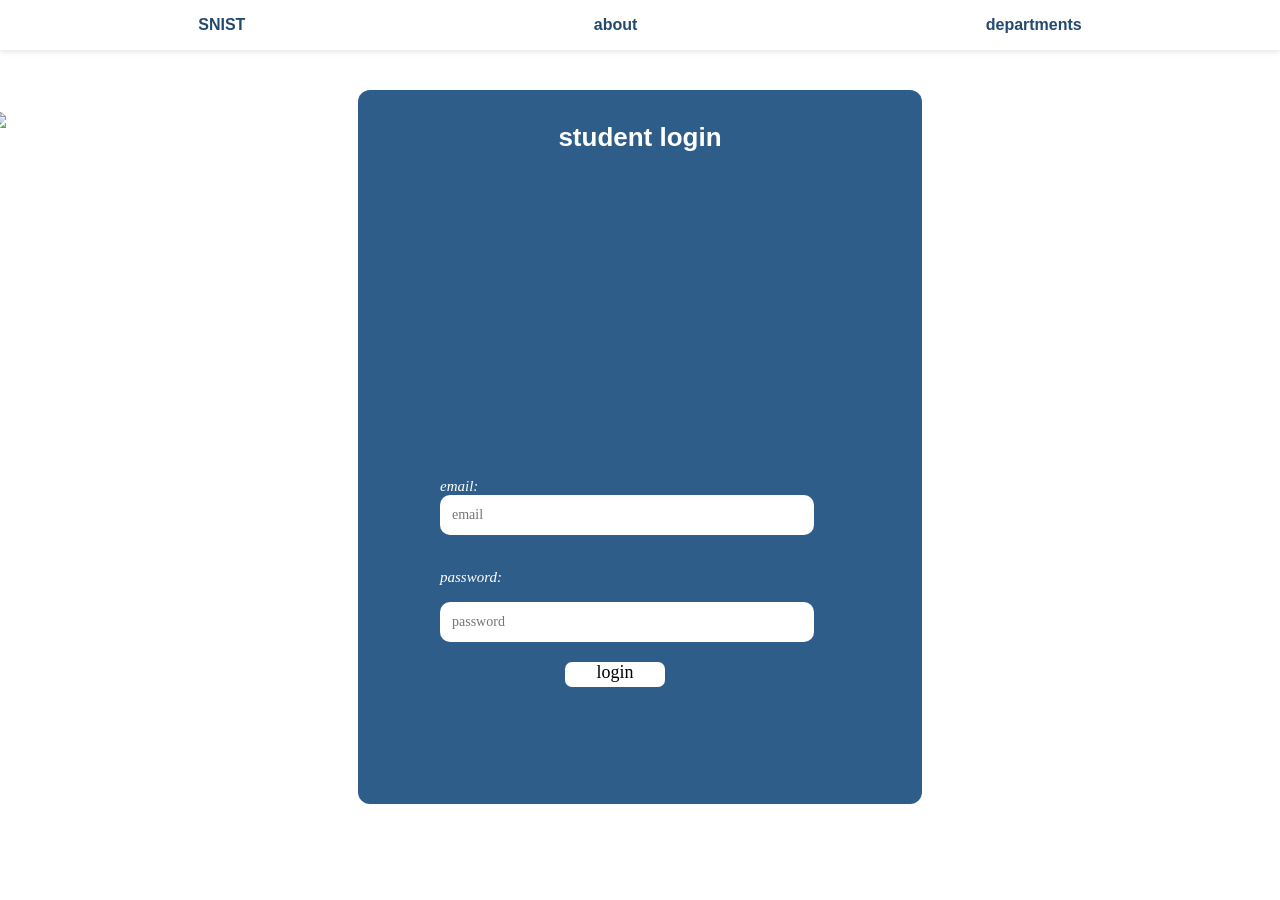
==== index.html @ a293471a "Add files via upload" ====
<!DOCTYPE html>
<html lang="en">
<head>
    <meta charset="UTF-8">
    <meta name="viewport" content="width=device-width, initial-scale=1.0">
    <title>Document</title>
    <link rel="stylesheet" href="style.css">
</head>
<body>
    <div class="lay">
        <a >SNIST</a>
        <a >about</a>
        <a>departments</a>
    </div>
<div class="login det">
    <h2>student login</h2>
    <form>
        <address class="ala1">email:</address>
        <input type="text" placeholder="email" class="email">
        <br>
        <address class="ala1">password:</address>
        <input type="password" placeholder="password" class="password">
        <a type="submit" class="blt" href="page.html">login</a>
    </form>
    <img src="imgs/IMG_2211.png" alt="image" class="img">
</div>

</body>
</html>
---- style.css ----
body {
  margin: 0;
  min-height: 100vh;
  font-family: Arial, sans-serif;
  background-image: url("imgs/1691062832phpw3m9S4.jpeg");
  background-size: 100% 100%;
  background-repeat: no-repeat;
  color: #1f2937;
}

.lay {
  display: flex;
  justify-content: space-around;
  align-items: center;
  background-color: #ffffff;
  padding: 16px 24px;
  box-shadow: 0 2px 6px rgba(0, 0, 0, 0.1);
  font-weight: bold;
}

.lay a {
  text-decoration: none;
  color: #234a6d;
  font-weight: bold;
}

.login {
  width: 500px;
  margin: 40px auto 24px;
  padding: 32px;
  background-color: #2f5d8a;
  border-radius: 12px;
  color: white;
  height: 650px;
}

h2 {
  text-align: center;
  color: white;
  margin: 0;
  font-size: 26px;
}


h3 {
  text-align: center;
  color: #455770;
}

form {
  display: flex;
  flex-direction: column;
  align-items: left;
  position: relative;
  left: 50px;
  top: 50%;
}

.email {
  width: 70%;
  padding: 12px;
  margin-bottom: 16px;
  border: none;
  border-radius: 10px;
  text-align: left;
  color: black;
  font-family:georgia, 'Times New Roman', Times, serif;
  font-size: 14px;
}
.ala1{
    font-family:georgia, 'Times New Roman', Times, serif;
    font-size: 15px;
}

.password {
  width: 70%;
  padding: 12px;
  margin-top: 16px;
  border: none;
  border-radius: 10px;
  color: black;
  font-family:georgia, 'Times New Roman', Times, serif;
  font-size: 14px;
}
.img {
  width: 900px;
  height: 400px;
  display: block;
  margin: 20px auto 0;
  object-fit: cover;
  border-radius: 8px;
  position: relative;
  top:-250px;
  right: 400px;

}
.blt{
    width:20%;
    height: 25px;
    border-radius: 7px;
    border: none;
    color: black;
    background-color: white;
    text-align: center;
    text-decoration: none;
    position: relative;
    left: 25%;
    top: 20px;
    font-family:hobobd, 'Times New Roman', Times, serif;
    font-size: 18px;

}
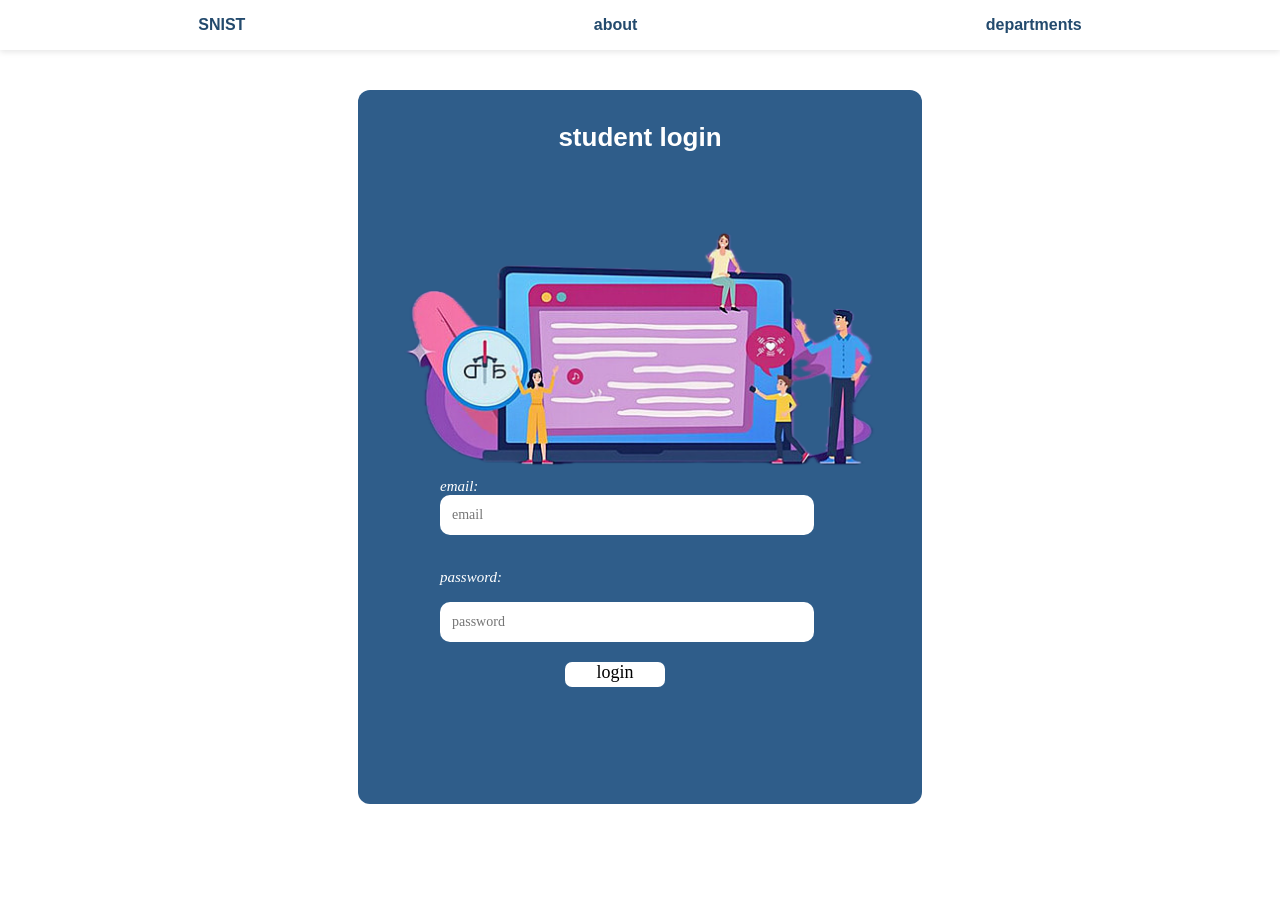
==== commit 20fe76bd: "Fix image source path in index.html Updated image source path for consistency." ====
--- a/index.html
+++ b/index.html
@@ -22,8 +22,8 @@
         <input type="password" placeholder="password" class="password">
         <a type="submit" class="blt" href="page.html">login</a>
     </form>
-    <img src="imgs/IMG_2211.png" alt="image" class="img">
+    <img src="IMG_2211.png" alt="image" class="img">
 </div>
 
 </body>
-</html>+</html>
